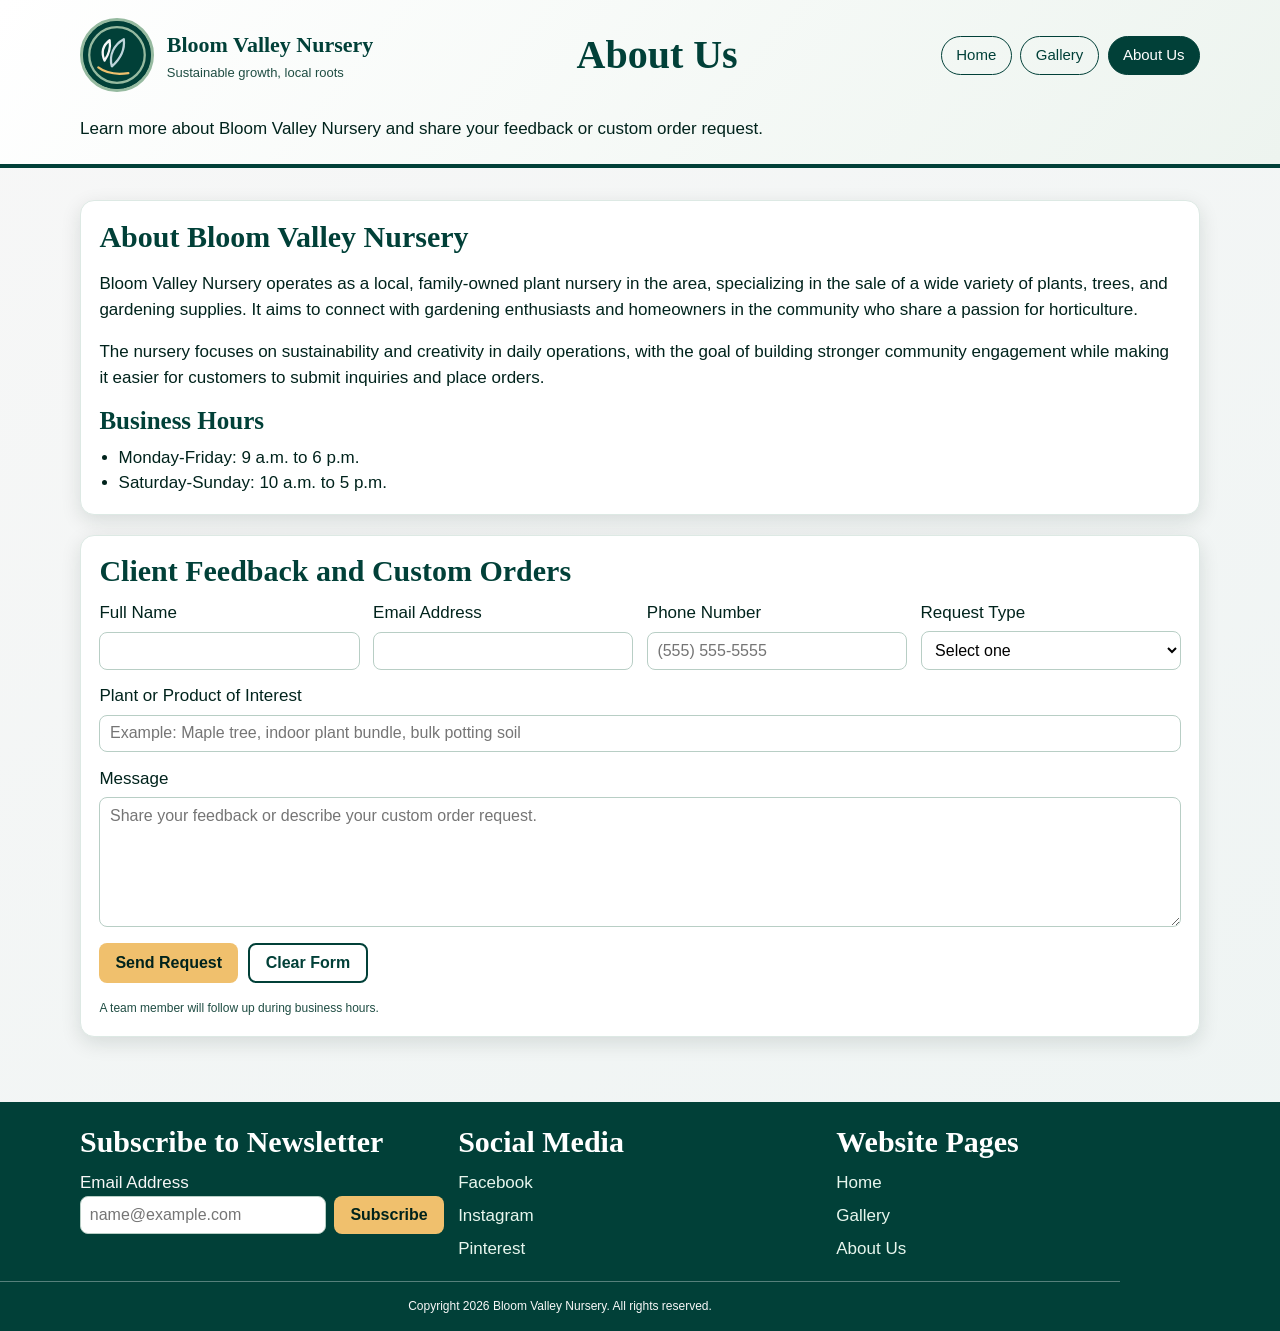
==== HTML/About-Us.html @ 4d5209bd "added about us page" ====
<!DOCTYPE html>
<html lang="en">
<head>
    <meta charset="UTF-8">
    <meta name="viewport" content="width=device-width, initial-scale=1.0">
    <title>Bloom Valley Nursery | About Us</title>
    <link rel="stylesheet" href="css/styles.css">
</head>
<body>
    <header class="site-header">
        <div class="container top-bar">
            <a class="brand" href="Index.html">
                <img src="images/bloom-logo-canopy.svg" alt="Bloom Valley Nursery logo">
                <div class="brand-text">
                    <p class="brand-name">Bloom Valley Nursery</p>
                    <p class="brand-tagline">Sustainable growth, local roots</p>
                </div>
            </a>

            <h1 class="page-title">About Us</h1>

            <nav class="site-nav" aria-label="Primary Navigation">
                <ul>
                    <li><a href="Index.html">Home</a></li>
                    <li><a href="Gallery.html">Gallery</a></li>
                    <li><a class="active" href="About-Us.html">About Us</a></li>
                </ul>
            </nav>
        </div>

        <div class="container hero">
            <p>Learn more about Bloom Valley Nursery and share your feedback or custom order request.</p>
        </div>
    </header>

    <main class="container">
        <section class="panel" aria-labelledby="about-client-title">
            <h2 id="about-client-title">About Bloom Valley Nursery</h2>
            <p>Bloom Valley Nursery operates as a local, family-owned plant nursery in the area, specializing in the sale of a wide variety of plants, trees, and gardening supplies. It aims to connect with gardening enthusiasts and homeowners in the community who share a passion for horticulture.</p>
            <p>The nursery focuses on sustainability and creativity in daily operations, with the goal of building stronger community engagement while making it easier for customers to submit inquiries and place orders.</p>

            <h3>Business Hours</h3>
            <ul class="hours-list">
                <li>Monday-Friday: 9 a.m. to 6 p.m.</li>
                <li>Saturday-Sunday: 10 a.m. to 5 p.m.</li>
            </ul>
        </section>

        <section class="panel" aria-labelledby="feedback-form-title">
            <h2 id="feedback-form-title">Client Feedback and Custom Orders</h2>
            <form class="feedback-form" action="#" method="post">
                <div class="form-grid">
                    <div class="form-field">
                        <label for="full-name">Full Name</label>
                        <input id="full-name" name="full-name" type="text" required>
                    </div>

                    <div class="form-field">
                        <label for="email">Email Address</label>
                        <input id="email" name="email" type="email" required>
                    </div>

                    <div class="form-field">
                        <label for="phone">Phone Number</label>
                        <input id="phone" name="phone" type="tel" placeholder="(555) 555-5555">
                    </div>

                    <div class="form-field">
                        <label for="request-type">Request Type</label>
                        <select id="request-type" name="request-type" required>
                            <option value="">Select one</option>
                            <option value="feedback">Client Feedback</option>
                            <option value="custom-order">Custom Order Request</option>
                        </select>
                    </div>

                    <div class="form-field form-field-full">
                        <label for="item-interest">Plant or Product of Interest</label>
                        <input id="item-interest" name="item-interest" type="text" placeholder="Example: Maple tree, indoor plant bundle, bulk potting soil">
                    </div>

                    <div class="form-field form-field-full">
                        <label for="message">Message</label>
                        <textarea id="message" name="message" required placeholder="Share your feedback or describe your custom order request."></textarea>
                    </div>
                </div>

                <div class="form-actions">
                    <button type="submit">Send Request</button>
                    <button type="reset" class="btn-outline">Clear Form</button>
                </div>
                <p class="form-note">A team member will follow up during business hours.</p>
            </form>
        </section>
    </main>

    <footer class="site-footer">
        <div class="container footer-grid">
            <section aria-labelledby="newsletter-title">
                <h2 id="newsletter-title">Subscribe to Newsletter</h2>
                <form action="#" method="post">
                    <label for="newsletter-email">Email Address</label>
                    <div class="newsletter-row">
                        <input id="newsletter-email" name="newsletter-email" type="email" required placeholder="name@example.com">
                        <button type="submit">Subscribe</button>
                    </div>
                </form>
            </section>

            <section aria-labelledby="social-title">
                <h2 id="social-title">Social Media</h2>
                <ul class="social-links">
                    <li><a href="https://www.facebook.com" target="_blank" rel="noopener noreferrer">Facebook</a></li>
                    <li><a href="https://www.instagram.com" target="_blank" rel="noopener noreferrer">Instagram</a></li>
                    <li><a href="https://www.pinterest.com" target="_blank" rel="noopener noreferrer">Pinterest</a></li>
                </ul>
            </section>

            <section aria-labelledby="footer-nav-title">
                <h2 id="footer-nav-title">Website Pages</h2>
                <ul class="footer-links">
                    <li><a href="Index.html">Home</a></li>
                    <li><a href="Gallery.html">Gallery</a></li>
                    <li><a href="About-Us.html">About Us</a></li>
                </ul>
            </section>
        </div>

        <p class="container footer-note">Copyright 2026 Bloom Valley Nursery. All rights reserved.</p>
    </footer>
</body>
</html>
---- HTML/css/styles.css ----
:root {
    --canopy-green: #014038;
    --meadow-mist: #96baa0;
    --sky-bloom: #bdd4da;
    --sunlit-petal: #f0c06d;
    --cloudy-gray: #f7f7f7;
    --font-green: #00231c;
    --white: #ffffff;
    --shadow: rgba(0, 35, 28, 0.12);
}

* {
    box-sizing: border-box;
}

html {
    scroll-behavior: smooth;
}

body {
    margin: 0;
    color: var(--font-green);
    background: linear-gradient(145deg, var(--cloudy-gray), #eef4f3);
    font-family: Calibri, Candara, "Segoe UI", sans-serif;
    font-size: 17px;
    line-height: 1.5;
}

h1,
h2,
h3 {
    margin-top: 0;
    color: var(--canopy-green);
    font-family: Georgia, "Times New Roman", serif;
    font-weight: 700;
    line-height: 1.15;
}

h1 {
    font-size: 40px;
    margin-bottom: 0.45rem;
}

h2 {
    font-size: 30px;
    margin-bottom: 0.7rem;
}

h3 {
    font-size: 25px;
    margin-bottom: 0.55rem;
}

p,
li,
label,
input,
textarea,
select,
td,
th {
    font-family: Calibri, Candara, "Segoe UI", sans-serif;
    font-size: 17px;
}

small,
.small-text {
    font-size: 12px;
}

a {
    color: var(--canopy-green);
}

.container {
    width: min(1120px, 93%);
    margin: 0 auto;
}

.site-header {
    background: linear-gradient(130deg, var(--white), #edf4ef);
    border-bottom: 4px solid var(--canopy-green);
}

.top-bar {
    display: flex;
    flex-wrap: wrap;
    align-items: center;
    justify-content: space-between;
    gap: 1rem;
    padding: 1.15rem 0;
}

.brand {
    display: flex;
    align-items: center;
    gap: 0.8rem;
    text-decoration: none;
}

.brand img {
    width: 74px;
    height: 74px;
    border-radius: 50%;
    border: 3px solid var(--meadow-mist);
    background: var(--canopy-green);
}

.brand-text {
    display: grid;
    gap: 0.15rem;
}

.brand-name {
    margin: 0;
    font-weight: 700;
    font-size: 22px;
    color: var(--canopy-green);
    font-family: Georgia, "Times New Roman", serif;
}

.brand-tagline {
    margin: 0;
    color: #1f4d43;
    font-size: 13px;
}

.page-title {
    margin: 0;
    text-align: center;
    flex: 1 1 250px;
}

.site-nav ul {
    margin: 0;
    padding: 0;
    list-style: none;
    display: flex;
    gap: 0.55rem;
    flex-wrap: wrap;
    justify-content: center;
}

.site-nav a {
    display: inline-block;
    padding: 0.45rem 0.9rem;
    border-radius: 999px;
    border: 1px solid var(--canopy-green);
    text-decoration: none;
    color: var(--canopy-green);
    font-size: 15px;
    transition: background-color 0.2s ease, color 0.2s ease;
}

.site-nav a:hover,
.site-nav a:focus-visible,
.site-nav a.active {
    background: var(--canopy-green);
    color: var(--white);
}

.hero {
    padding: 0.35rem 0 1.4rem;
}

.hero p {
    margin: 0;
    max-width: 780px;
}

main {
    padding: 2rem 0 2.8rem;
}

.panel {
    margin-bottom: 1.25rem;
    background: var(--white);
    border-radius: 14px;
    padding: 1.15rem;
    box-shadow: 0 6px 20px var(--shadow);
    border: 1px solid #dde9e4;
}

.hours-list {
    margin: 0;
    padding-left: 1.2rem;
}

.grid-three,
.grid-four,
.image-grid,
.footer-grid {
    display: grid;
    gap: 0.9rem;
}

.grid-three {
    grid-template-columns: repeat(auto-fit, minmax(220px, 1fr));
}

.grid-four {
    grid-template-columns: repeat(auto-fit, minmax(200px, 1fr));
}

.card {
    background: #f3f8f5;
    border: 1px solid #d3e4de;
    border-radius: 11px;
    padding: 0.9rem;
}

.card p {
    margin: 0;
}

.promo {
    border-left: 5px solid var(--sunlit-petal);
    background: #fff8ea;
}

.image-grid {
    grid-template-columns: repeat(auto-fit, minmax(165px, 1fr));
}

.image-grid figure {
    margin: 0;
    border-radius: 11px;
    overflow: hidden;
    background: #f8fcfa;
    border: 1px solid #d7e7e0;
}

.image-grid img {
    width: 100%;
    height: 145px;
    object-fit: cover;
    display: block;
}

.image-grid figcaption {
    padding: 0.55rem;
    text-align: center;
    font-size: 15px;
}

.perks-list {
    margin: 0;
    padding-left: 1.25rem;
}

.perks-list li {
    margin-bottom: 0.45rem;
}

.site-footer {
    background: var(--canopy-green);
    color: var(--cloudy-gray);
    padding-top: 1.45rem;
}

.footer-grid {
    grid-template-columns: repeat(auto-fit, minmax(220px, 1fr));
}

.site-footer h2 {
    color: var(--white);
    font-size: 30px;
}

.newsletter-row {
    display: flex;
    flex-wrap: wrap;
    gap: 0.5rem;
}

.newsletter-row input {
    flex: 1 1 150px;
    border: 1px solid #b8cec5;
    border-radius: 8px;
    padding: 0.55rem;
    font-size: 16px;
}

.btn,
button {
    border: none;
    border-radius: 8px;
    background: var(--sunlit-petal);
    color: var(--font-green);
    padding: 0.58rem 1rem;
    text-decoration: none;
    display: inline-block;
    cursor: pointer;
    font-family: Arial, Helvetica, sans-serif;
    font-size: 16px;
    font-weight: 700;
    transition: transform 0.12s ease, filter 0.18s ease;
}

.btn:hover,
button:hover,
.btn:focus-visible,
button:focus-visible {
    filter: brightness(0.95);
    transform: translateY(-1px);
}

.btn-outline {
    background: transparent;
    color: var(--canopy-green);
    border: 2px solid var(--canopy-green);
}

.footer-links,
.social-links {
    list-style: none;
    margin: 0;
    padding: 0;
    display: grid;
    gap: 0.45rem;
}

.site-footer a {
    color: #e8f6ee;
    text-decoration: none;
}

.site-footer a:hover,
.site-footer a:focus-visible {
    text-decoration: underline;
}

.footer-note {
    margin: 1.25rem 0 0;
    border-top: 1px solid rgba(247, 247, 247, 0.35);
    padding: 0.9rem 0 1rem;
    text-align: center;
    font-size: 12px;
}

.cart-toolbar {
    display: flex;
    justify-content: flex-end;
    margin-bottom: 0.85rem;
}

.table-wrap {
    overflow-x: auto;
}

.gallery-table {
    width: 100%;
    border-collapse: collapse;
    min-width: 720px;
    background: var(--white);
}

.gallery-table th,
.gallery-table td {
    border: 1px solid #cfdfd9;
    padding: 0.65rem;
    text-align: left;
    vertical-align: middle;
}

.gallery-table th {
    background: #edf5f1;
    font-weight: 700;
}

.item-image {
    width: 95px;
    height: 74px;
    object-fit: cover;
    border-radius: 8px;
    border: 1px solid #bfd6ce;
}

.price {
    white-space: nowrap;
    font-weight: 700;
    color: var(--canopy-green);
}

@media (max-width: 840px) {
    .top-bar {
        justify-content: center;
    }

    .page-title {
        width: 100%;
    }

    .hero {
        text-align: center;
    }
}

.feedback-form {
    display: grid;
    gap: 1rem;
}

.form-grid {
    display: grid;
    grid-template-columns: repeat(auto-fit, minmax(220px, 1fr));
    gap: 0.85rem;
}

.form-field {
    display: grid;
    gap: 0.35rem;
}

.form-field-full {
    grid-column: 1 / -1;
}

.form-field input,
.form-field select,
.form-field textarea {
    width: 100%;
    border: 1px solid #b8cec5;
    border-radius: 8px;
    padding: 0.55rem 0.6rem;
    font-size: 16px;
    background: var(--white);
}

.form-field textarea {
    min-height: 130px;
    resize: vertical;
}

.form-field input:focus-visible,
.form-field select:focus-visible,
.form-field textarea:focus-visible {
    outline: 2px solid var(--sky-bloom);
    outline-offset: 1px;
}

.form-actions {
    display: flex;
    flex-wrap: wrap;
    gap: 0.6rem;
}

.form-note {
    margin: 0;
    color: #1f4d43;
    font-size: 12px;
}
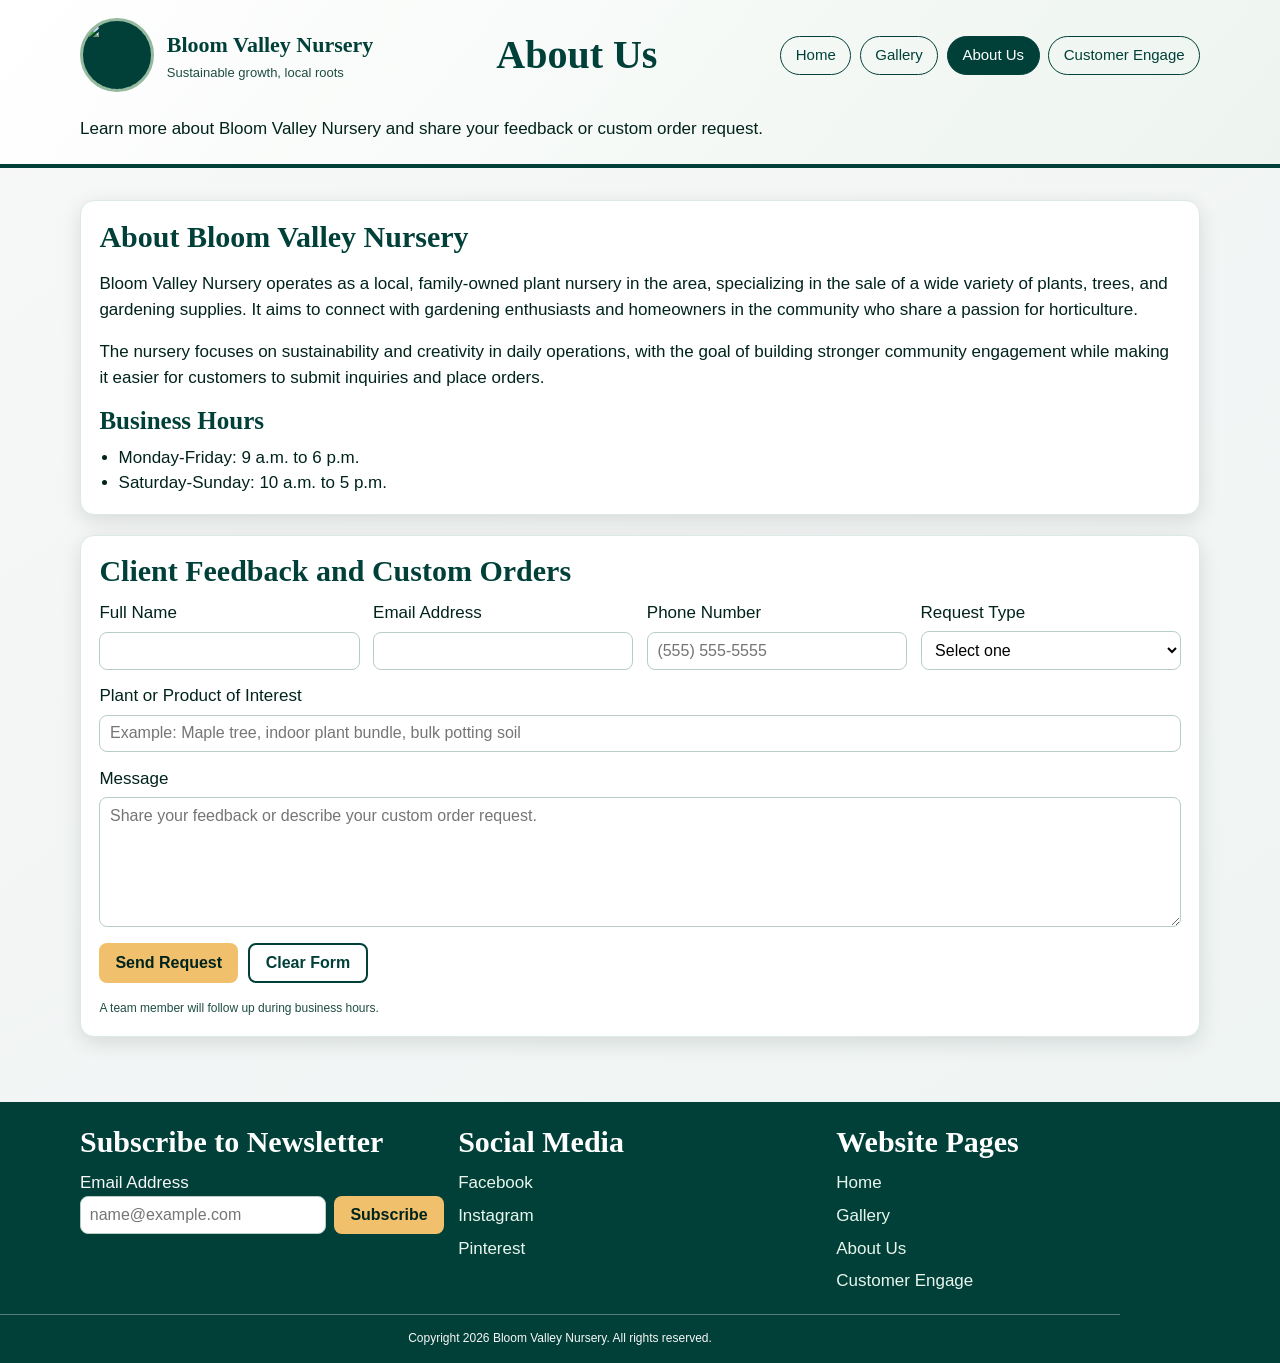
==== commit 5126db1a: "removed old pages+create customer engage page" ====
--- a/HTML/About-Us.html
+++ b/HTML/About-Us.html
@@ -10,7 +10,7 @@
     <header class="site-header">
         <div class="container top-bar">
             <a class="brand" href="Index.html">
-                <img src="images/bloom-logo-canopy.svg" alt="Bloom Valley Nursery logo">
+                <img src="images/logos/Gemini_Generated_Image_kcxce9kcxce9kcxc.png" alt="Bloom Valley Nursery logo">
                 <div class="brand-text">
                     <p class="brand-name">Bloom Valley Nursery</p>
                     <p class="brand-tagline">Sustainable growth, local roots</p>
@@ -24,6 +24,7 @@
                     <li><a href="Index.html">Home</a></li>
                     <li><a href="Gallery.html">Gallery</a></li>
                     <li><a class="active" href="About-Us.html">About Us</a></li>
+                    <li><a href="Customer-Engage.html">Customer Engage</a></li>
                 </ul>
             </nav>
         </div>
@@ -122,6 +123,7 @@
                     <li><a href="Index.html">Home</a></li>
                     <li><a href="Gallery.html">Gallery</a></li>
                     <li><a href="About-Us.html">About Us</a></li>
+                    <li><a href="Customer-Engage.html">Customer Engage</a></li>
                 </ul>
             </section>
         </div>
@@ -130,3 +132,4 @@
     </footer>
 </body>
 </html>
+
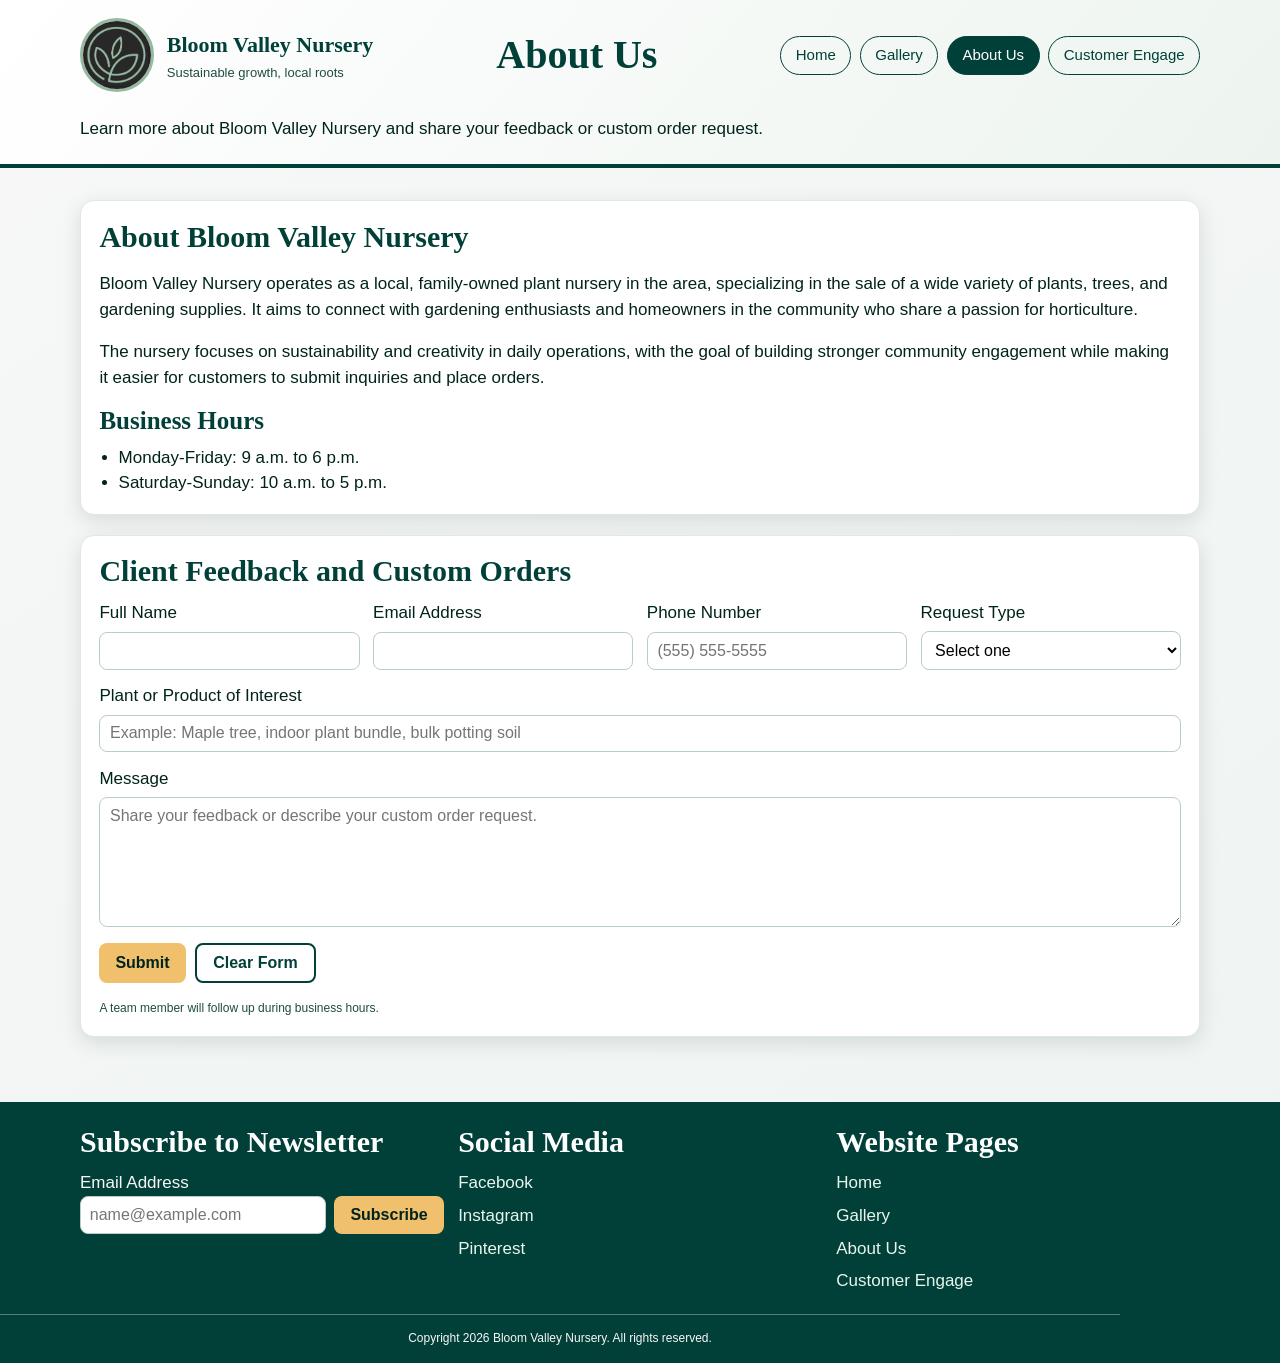
==== commit 608cb24c: "readme+fix logo+add js alert message" ====
--- a/HTML/About-Us.html
+++ b/HTML/About-Us.html
@@ -10,7 +10,7 @@
     <header class="site-header">
         <div class="container top-bar">
             <a class="brand" href="Index.html">
-                <img src="images/logos/Gemini_Generated_Image_kcxce9kcxce9kcxc.png" alt="Bloom Valley Nursery logo">
+                <img src="images/logos/Meadow mist.png" alt="Bloom Valley Nursery logo">
                 <div class="brand-text">
                     <p class="brand-name">Bloom Valley Nursery</p>
                     <p class="brand-tagline">Sustainable growth, local roots</p>
@@ -87,7 +87,7 @@
                 </div>
 
                 <div class="form-actions">
-                    <button type="submit">Send Request</button>
+                    <button type="submit" class="js-contact-submit">Submit</button>
                     <button type="reset" class="btn-outline">Clear Form</button>
                 </div>
                 <p class="form-note">A team member will follow up during business hours.</p>
@@ -103,7 +103,7 @@
                     <label for="newsletter-email">Email Address</label>
                     <div class="newsletter-row">
                         <input id="newsletter-email" name="newsletter-email" type="email" required placeholder="name@example.com">
-                        <button type="submit">Subscribe</button>
+                        <button type="submit" class="js-subscribe-btn">Subscribe</button>
                     </div>
                 </form>
             </section>
@@ -130,6 +130,9 @@
 
         <p class="container footer-note">Copyright 2026 Bloom Valley Nursery. All rights reserved.</p>
     </footer>
+    <script src="js/site-alerts.js"></script>
 </body>
 </html>
 
+
+
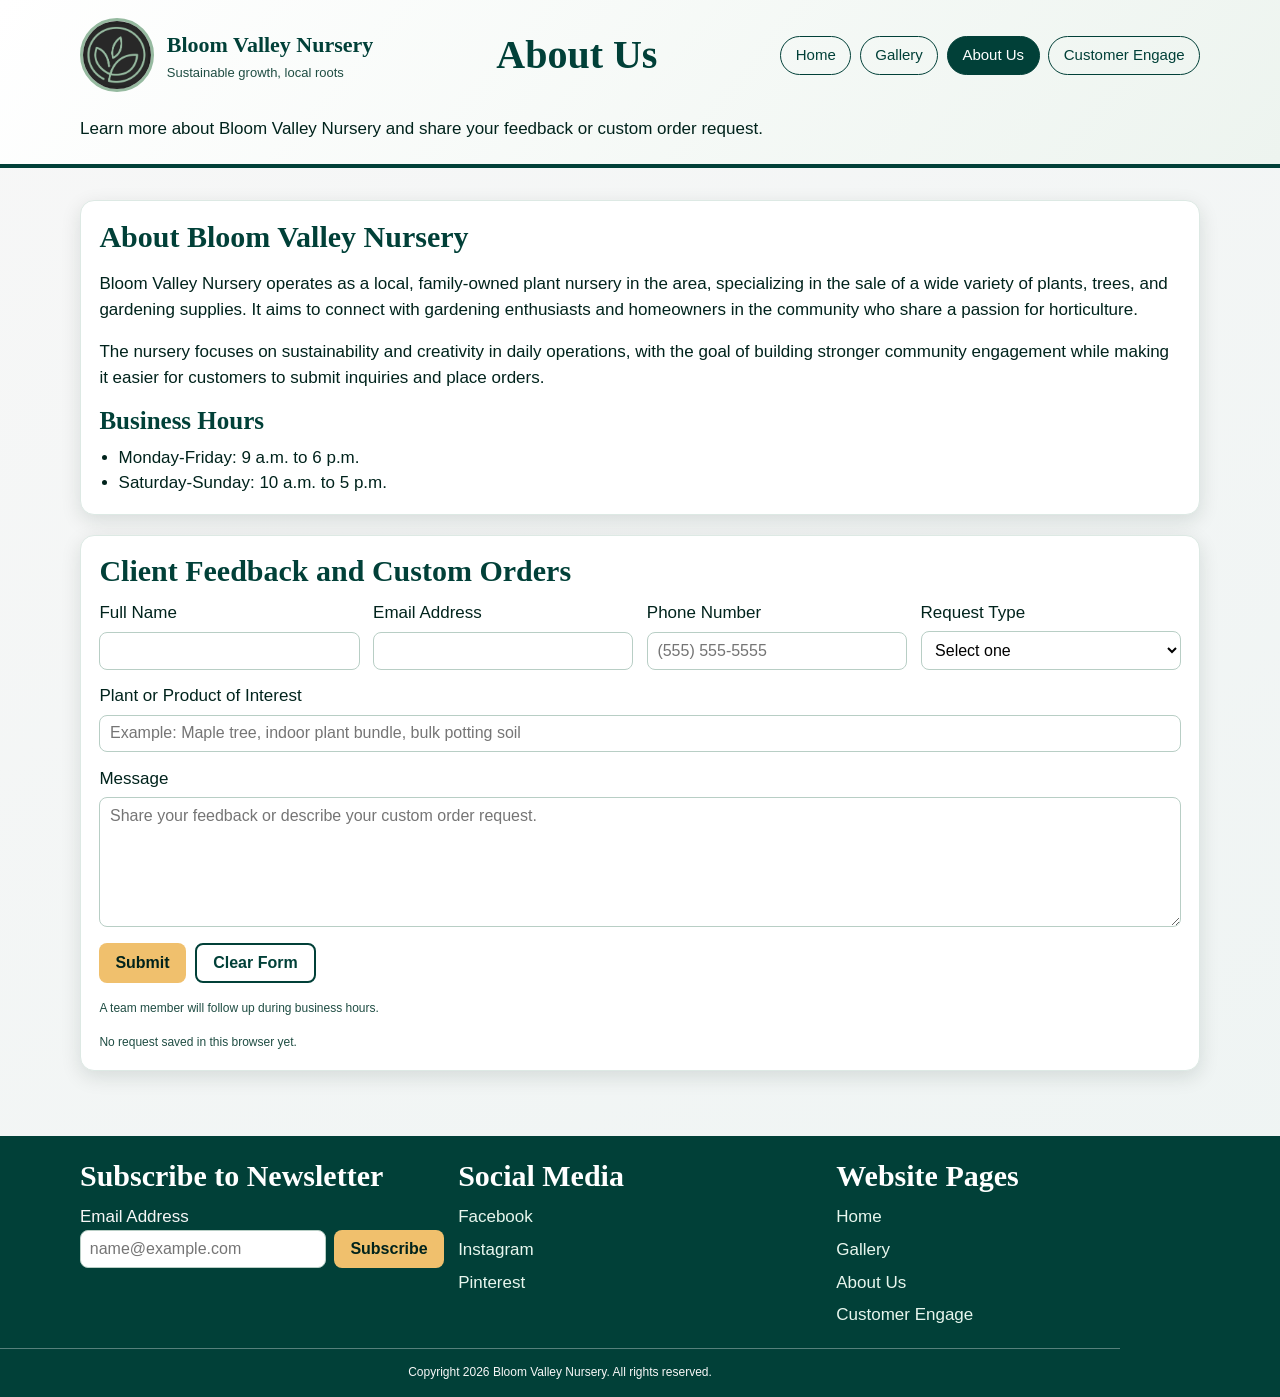
==== commit 9367cb21: "web form about us" ====
--- a/HTML/About-Us.html
+++ b/HTML/About-Us.html
@@ -49,7 +49,7 @@
 
         <section class="panel" aria-labelledby="feedback-form-title">
             <h2 id="feedback-form-title">Client Feedback and Custom Orders</h2>
-            <form class="feedback-form" action="#" method="post">
+            <form id="feedback-order-form" class="feedback-form" action="#" method="post">
                 <div class="form-grid">
                     <div class="form-field">
                         <label for="full-name">Full Name</label>
@@ -91,6 +91,7 @@
                     <button type="reset" class="btn-outline">Clear Form</button>
                 </div>
                 <p class="form-note">A team member will follow up during business hours.</p>
+                <p id="storage-status" class="form-note" aria-live="polite">No request saved in this browser yet.</p>
             </form>
         </section>
     </main>
@@ -135,4 +136,3 @@
 </html>
 
 
-
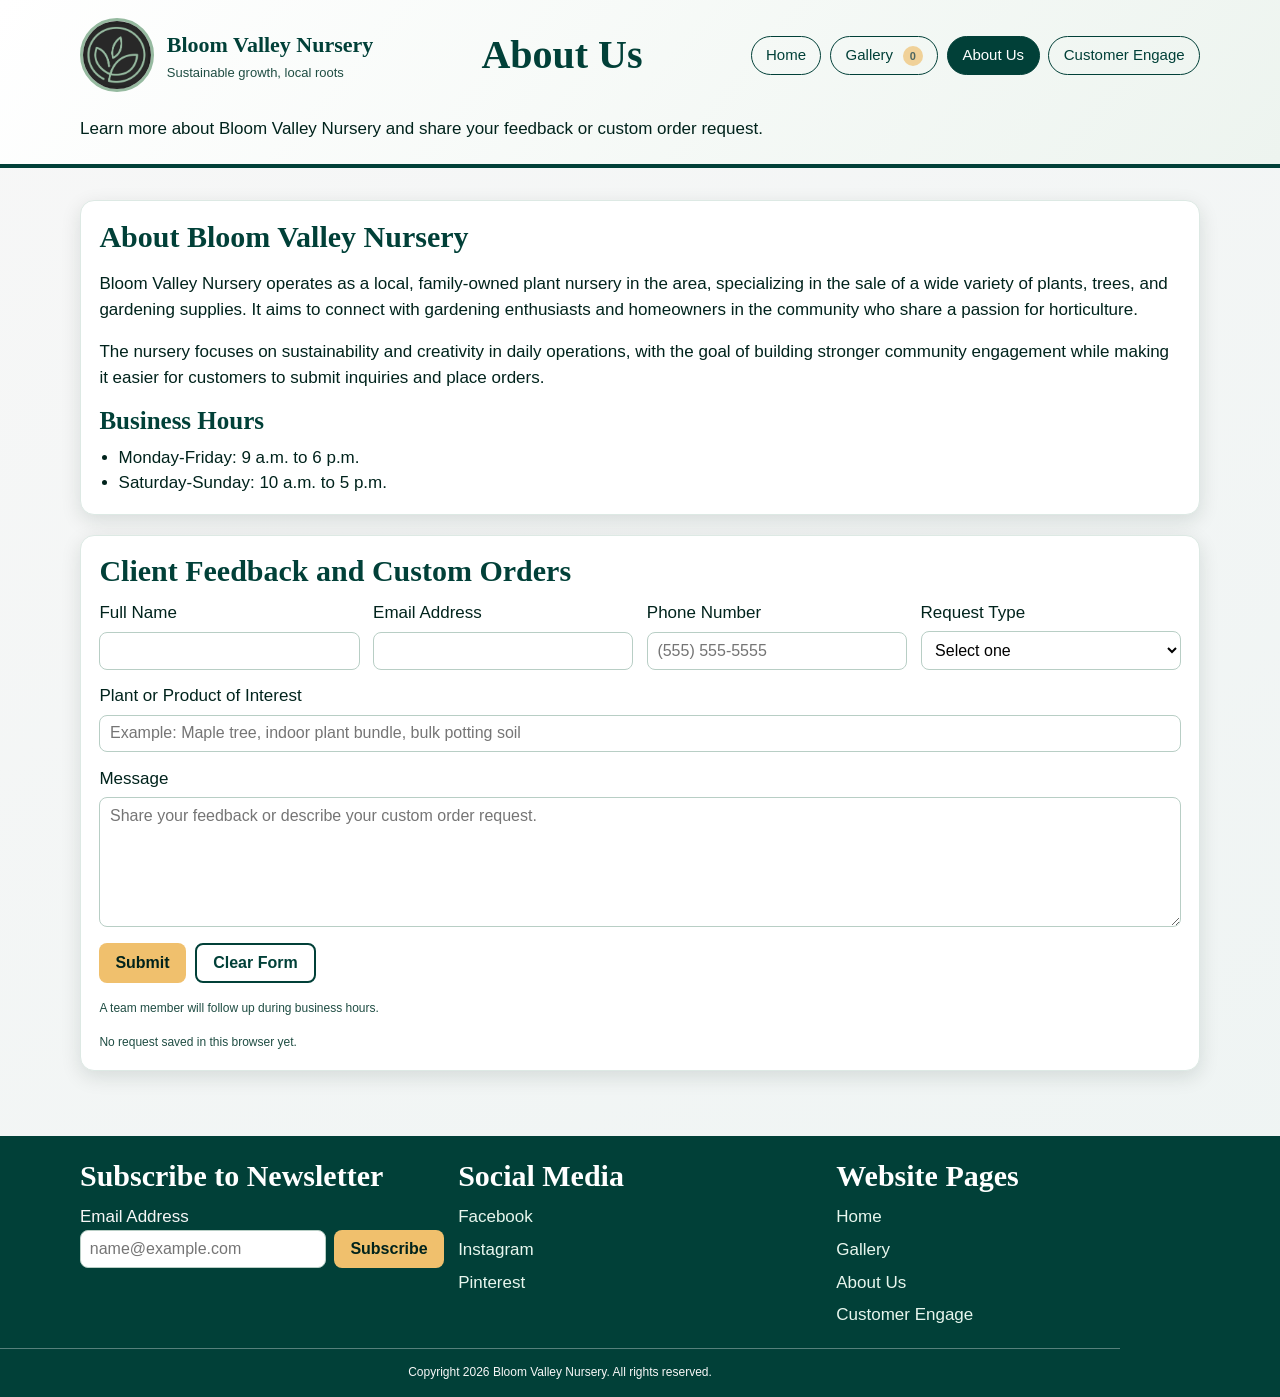
==== commit aaaf51c8: "sesion storage+Cart item count badge" ====
--- a/HTML/About-Us.html
+++ b/HTML/About-Us.html
@@ -22,7 +22,7 @@
             <nav class="site-nav" aria-label="Primary Navigation">
                 <ul>
                     <li><a href="Index.html">Home</a></li>
-                    <li><a href="Gallery.html">Gallery</a></li>
+                    <li><a href="Gallery.html">Gallery <span class="cart-badge js-cart-count" aria-label="Items in cart">0</span></a></li>
                     <li><a class="active" href="About-Us.html">About Us</a></li>
                     <li><a href="Customer-Engage.html">Customer Engage</a></li>
                 </ul>
@@ -135,4 +135,3 @@
 </body>
 </html>
 
-
--- a/HTML/css/styles.css
+++ b/HTML/css/styles.css
@@ -157,6 +157,26 @@
 .site-nav a.active {
     background: var(--canopy-green);
     color: var(--white);
+}
+
+.cart-badge {
+    display: inline-grid;
+    place-items: center;
+    margin-left: 0.35rem;
+    min-width: 1.25rem;
+    height: 1.25rem;
+    padding: 0 0.35rem;
+    border-radius: 999px;
+    background: var(--sunlit-petal);
+    color: var(--font-green);
+    font-size: 11px;
+    font-weight: 700;
+    line-height: 1;
+    vertical-align: middle;
+}
+
+.cart-badge.is-empty {
+    opacity: 0.68;
 }
 
 .hero {
@@ -341,6 +361,9 @@
 .cart-toolbar {
     display: flex;
     justify-content: flex-end;
+    align-items: center;
+    flex-wrap: wrap;
+    gap: 0.65rem;
     margin-bottom: 0.85rem;
 }
 
@@ -378,6 +401,75 @@
 
 .price {
     white-space: nowrap;
+    font-weight: 700;
+    color: var(--canopy-green);
+}
+
+.cart-status {
+    margin: 0;
+    color: #1f4d43;
+}
+
+.cart-modal[hidden] {
+    display: none;
+}
+
+.cart-modal {
+    position: fixed;
+    inset: 0;
+    z-index: 999;
+    background: rgba(0, 35, 28, 0.5);
+    display: grid;
+    place-items: center;
+    padding: 1rem;
+}
+
+.cart-modal-dialog {
+    width: min(900px, 96%);
+    max-height: 90vh;
+    overflow: auto;
+    background: var(--white);
+    border: 1px solid #cfe0d9;
+    border-radius: 14px;
+    padding: 1rem;
+    box-shadow: 0 14px 40px rgba(0, 35, 28, 0.3);
+}
+
+.cart-modal-header {
+    display: flex;
+    align-items: center;
+    justify-content: space-between;
+    gap: 0.8rem;
+    margin-bottom: 0.8rem;
+}
+
+.cart-modal-header h2 {
+    margin: 0;
+}
+
+.cart-modal-content {
+    margin-bottom: 0.8rem;
+}
+
+.cart-modal-table {
+    width: 100%;
+    border-collapse: collapse;
+}
+
+.cart-modal-table th,
+.cart-modal-table td {
+    border: 1px solid #cfdfd9;
+    padding: 0.6rem;
+    text-align: left;
+    vertical-align: middle;
+}
+
+.cart-modal-table th {
+    background: #edf5f1;
+}
+
+.cart-total {
+    margin: 0 0 0.8rem;
     font-weight: 700;
     color: var(--canopy-green);
 }
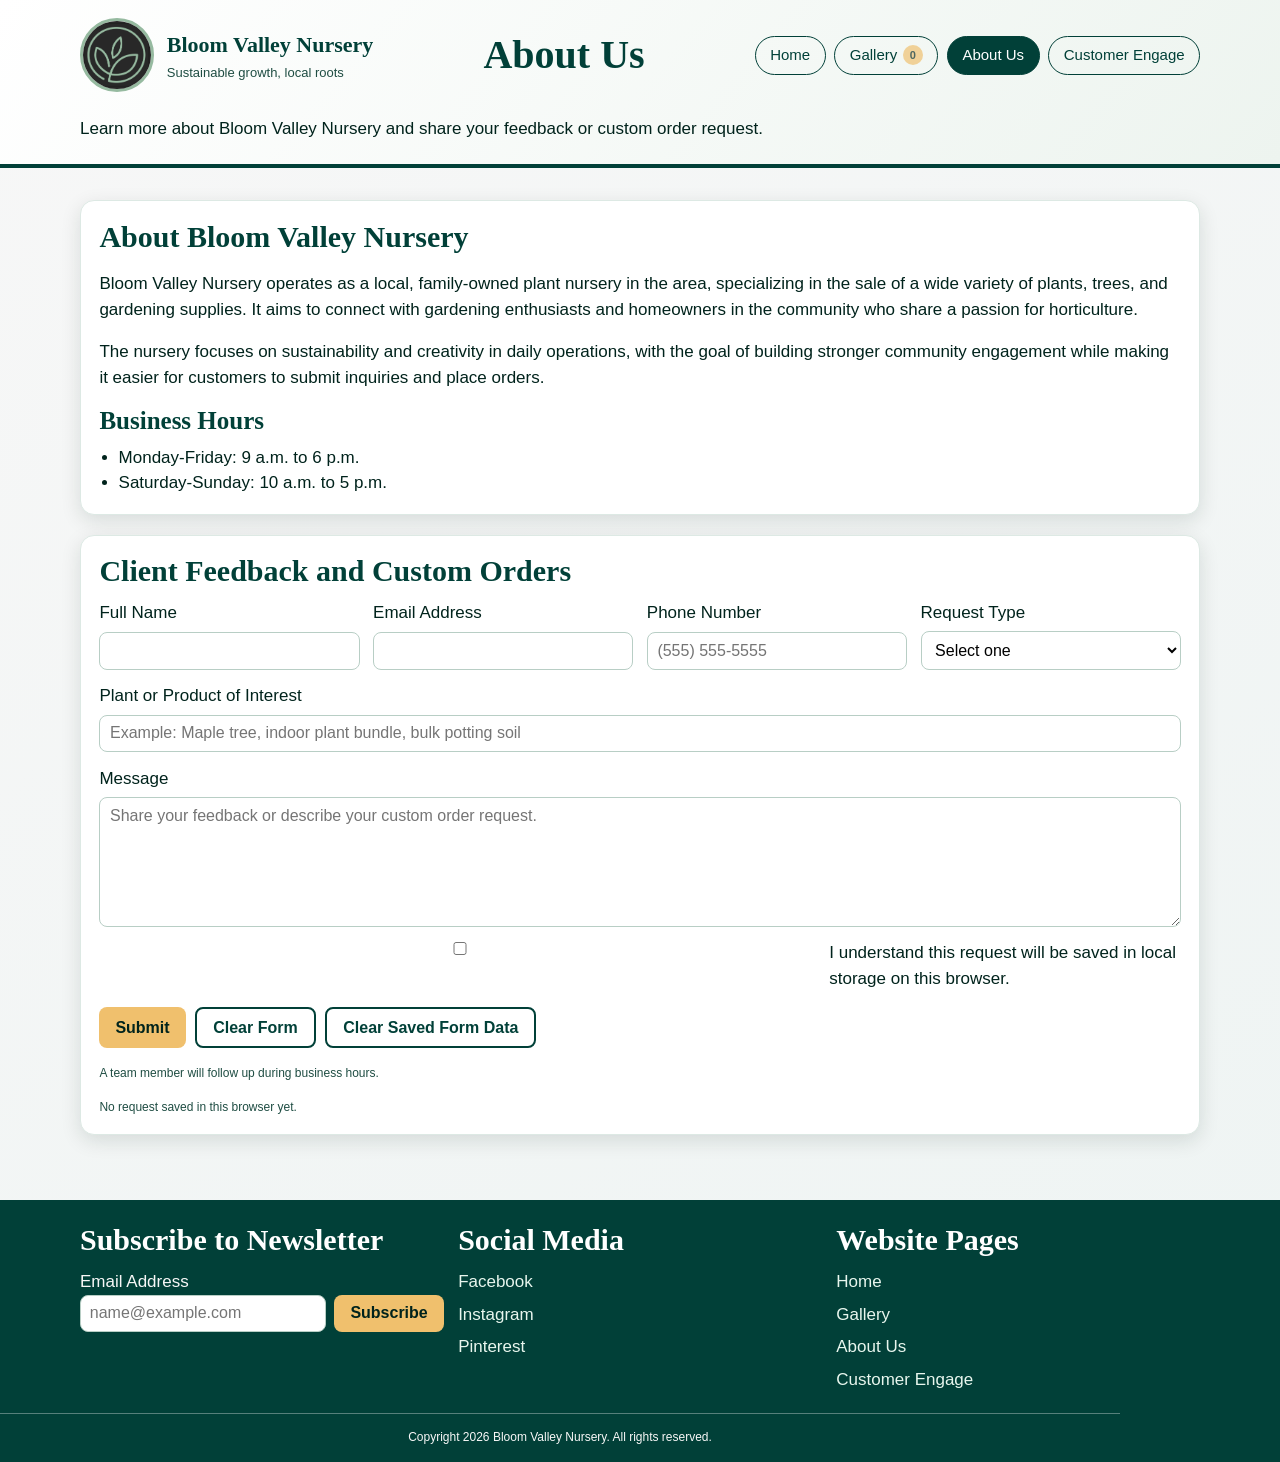
==== commit c4af023c: "compliance" ====
--- a/HTML/About-Us.html
+++ b/HTML/About-Us.html
@@ -7,6 +7,7 @@
     <link rel="stylesheet" href="css/styles.css">
 </head>
 <body>
+    <a class="skip-link" href="#main-content">Skip to main content</a>
     <header class="site-header">
         <div class="container top-bar">
             <a class="brand" href="Index.html">
@@ -34,7 +35,7 @@
         </div>
     </header>
 
-    <main class="container">
+    <main id="main-content" class="container">
         <section class="panel" aria-labelledby="about-client-title">
             <h2 id="about-client-title">About Bloom Valley Nursery</h2>
             <p>Bloom Valley Nursery operates as a local, family-owned plant nursery in the area, specializing in the sale of a wide variety of plants, trees, and gardening supplies. It aims to connect with gardening enthusiasts and homeowners in the community who share a passion for horticulture.</p>
@@ -53,17 +54,17 @@
                 <div class="form-grid">
                     <div class="form-field">
                         <label for="full-name">Full Name</label>
-                        <input id="full-name" name="full-name" type="text" required>
+                        <input id="full-name" name="full-name" type="text" maxlength="80" minlength="2" autocomplete="name" required>
                     </div>
 
                     <div class="form-field">
                         <label for="email">Email Address</label>
-                        <input id="email" name="email" type="email" required>
+                        <input id="email" name="email" type="email" maxlength="120" autocomplete="email" required>
                     </div>
 
                     <div class="form-field">
                         <label for="phone">Phone Number</label>
-                        <input id="phone" name="phone" type="tel" placeholder="(555) 555-5555">
+                        <input id="phone" name="phone" type="tel" maxlength="20" autocomplete="tel" pattern="^[0-9+\-\s()]{7,20}$" placeholder="(555) 555-5555">
                     </div>
 
                     <div class="form-field">
@@ -77,18 +78,26 @@
 
                     <div class="form-field form-field-full">
                         <label for="item-interest">Plant or Product of Interest</label>
-                        <input id="item-interest" name="item-interest" type="text" placeholder="Example: Maple tree, indoor plant bundle, bulk potting soil">
+                        <input id="item-interest" name="item-interest" type="text" maxlength="120" placeholder="Example: Maple tree, indoor plant bundle, bulk potting soil">
                     </div>
 
                     <div class="form-field form-field-full">
                         <label for="message">Message</label>
-                        <textarea id="message" name="message" required placeholder="Share your feedback or describe your custom order request."></textarea>
+                        <textarea id="message" name="message" maxlength="1000" minlength="8" required placeholder="Share your feedback or describe your custom order request."></textarea>
+                    </div>
+
+                    <div class="form-field form-field-full">
+                        <label class="checkbox-row" for="storage-consent">
+                            <input id="storage-consent" name="storage-consent" type="checkbox" required>
+                            I understand this request will be saved in local storage on this browser.
+                        </label>
                     </div>
                 </div>
 
                 <div class="form-actions">
                     <button type="submit" class="js-contact-submit">Submit</button>
                     <button type="reset" class="btn-outline">Clear Form</button>
+                    <button type="button" class="btn-outline js-clear-local-data">Clear Saved Form Data</button>
                 </div>
                 <p class="form-note">A team member will follow up during business hours.</p>
                 <p id="storage-status" class="form-note" aria-live="polite">No request saved in this browser yet.</p>
@@ -134,4 +143,3 @@
     <script src="js/site-alerts.js"></script>
 </body>
 </html>
-
--- a/HTML/css/styles.css
+++ b/HTML/css/styles.css
@@ -15,6 +15,37 @@
 
 html {
     scroll-behavior: smooth;
+}
+
+.skip-link {
+    position: absolute;
+    left: 0.75rem;
+    top: -3rem;
+    z-index: 1000;
+    padding: 0.55rem 0.8rem;
+    border-radius: 8px;
+    background: var(--sunlit-petal);
+    color: var(--font-green);
+    font-family: Arial, Helvetica, sans-serif;
+    font-size: 14px;
+    font-weight: 700;
+    text-decoration: none;
+}
+
+.skip-link:focus-visible {
+    top: 0.75rem;
+}
+
+.sr-only {
+    position: absolute;
+    width: 1px;
+    height: 1px;
+    padding: 0;
+    margin: -1px;
+    overflow: hidden;
+    clip: rect(0, 0, 0, 0);
+    white-space: nowrap;
+    border: 0;
 }
 
 body {
@@ -142,7 +173,8 @@
 }
 
 .site-nav a {
-    display: inline-block;
+    display: inline-flex;
+    align-items: center;
     padding: 0.45rem 0.9rem;
     border-radius: 999px;
     border: 1px solid var(--canopy-green);
@@ -157,6 +189,15 @@
 .site-nav a.active {
     background: var(--canopy-green);
     color: var(--white);
+}
+
+a:focus-visible,
+button:focus-visible,
+input:focus-visible,
+textarea:focus-visible,
+select:focus-visible {
+    outline: 3px solid var(--sky-bloom);
+    outline-offset: 2px;
 }
 
 .cart-badge {
@@ -542,3 +583,13 @@
     color: #1f4d43;
     font-size: 12px;
 }
+
+.checkbox-row {
+    display: flex;
+    align-items: flex-start;
+    gap: 0.55rem;
+}
+
+.checkbox-row input[type="checkbox"] {
+    margin-top: 0.1rem;
+}
